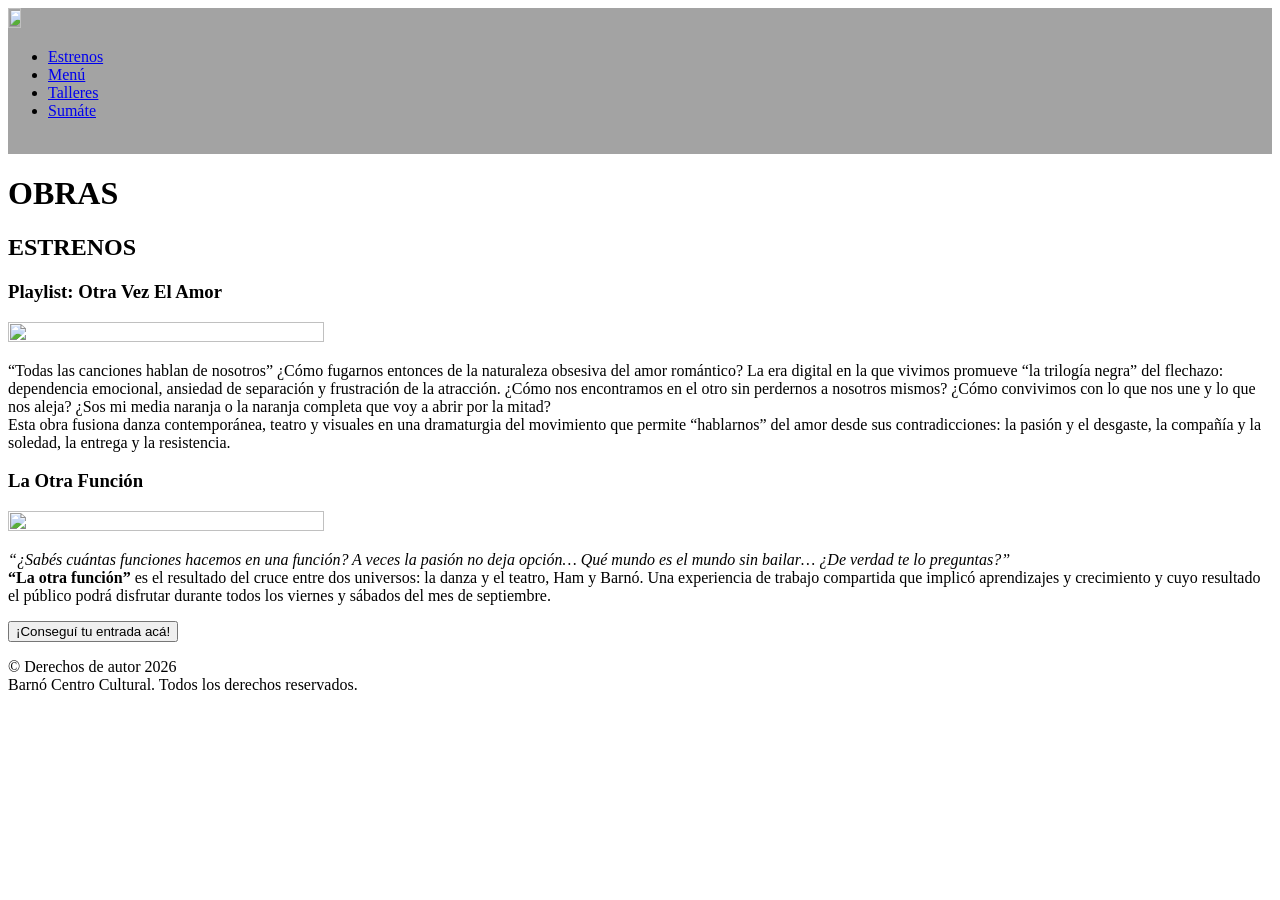
==== estrenos.html @ 7bd5d7cd "Entrega 2: HTML" ====
<!DOCTYPE html>
<head>
    <title>Inicio: Estudio Barnó</title>
</head>
<body>
    <header style="background-color: #a3a3a3;"> <!--Nota a futuro: poner en stylesheet en vez de localmente para evitar repetición innecesaria de la instancia-->
        <div id="top-header">
            <div id="logo">
                <a href="index.html"><img src="images/Recursos Leo/PNG LOGO BARNO VARIABLES-03.png" style="width: 10%; height: 10%"></a>
                <!--Nota a futuro: cambiar ubicación del style, poner en CSS y darle un ID al logo de barnó del header-->
            </div>
            <nav>
                <ul>
                    <li>
                        <a href="estrenos.html">Estrenos</a>
                    </li>
                    <li>
                        <a href="menu.html">Menú</a>
                    </li>
                    <li>
                        <a href="talleres.html">Talleres</a>
                    </li>
                    <li>
                        <a href="formularios.html">Sumáte</a>
                    </li>
                </ul>
            </nav>
            <br>
        </div>
</header>
    <h1>OBRAS</h1>
    <h2>ESTRENOS</h2>
    <h3>Playlist: Otra Vez El Amor</h3>
    <img src="images/playlist otra vez el amor.png" style="width: 50%; height: 50%;"
    <br>
    <p>“Todas las canciones hablan de nosotros” ¿Cómo fugarnos entonces de la naturaleza obsesiva del amor romántico? La era digital en la que vivimos promueve “la trilogía negra” del flechazo: dependencia emocional, ansiedad de separación y frustración de la atracción. ¿Cómo nos encontramos en el otro sin perdernos a nosotros mismos? ¿Cómo convivimos con lo que nos une y lo que nos aleja? ¿Sos mi media naranja o la naranja completa que voy a abrir por la mitad? <br> Esta obra fusiona danza contemporánea, teatro y visuales en una dramaturgia del movimiento que permite “hablarnos” del amor desde sus contradicciones: la pasión y el desgaste, la compañía y la soledad, la entrega y la resistencia.</p>
    <h3>La Otra Función</h3>
    <img src="images/la otra función.png" style="width: 50%; height: 50%;">
    <br>
    <p><i>“¿Sabés cuántas funciones hacemos en una función? A veces la pasión no deja opción… Qué mundo es el mundo sin bailar… ¿De verdad te lo preguntas?”</i> <br> <strong>“La otra función”</strong> es el resultado del cruce entre dos universos: la danza y el teatro, Ham y Barnó. Una experiencia de trabajo compartida que implicó aprendizajes y crecimiento y cuyo resultado el público podrá disfrutar durante todos los viernes y sábados del mes de septiembre.</p>
    <a href= "https://wa.me/5493426109467?utm_source=ig&utm_medium=social&utm_content=link_in_bio" target="_blank">
        <button>¡Conseguí tu entrada acá!</button>
    </a>
    <footer>
        <p>© Derechos de autor 2026 <br> Barnó Centro Cultural. Todos los derechos reservados.
        </p>
    </footer>
</body>
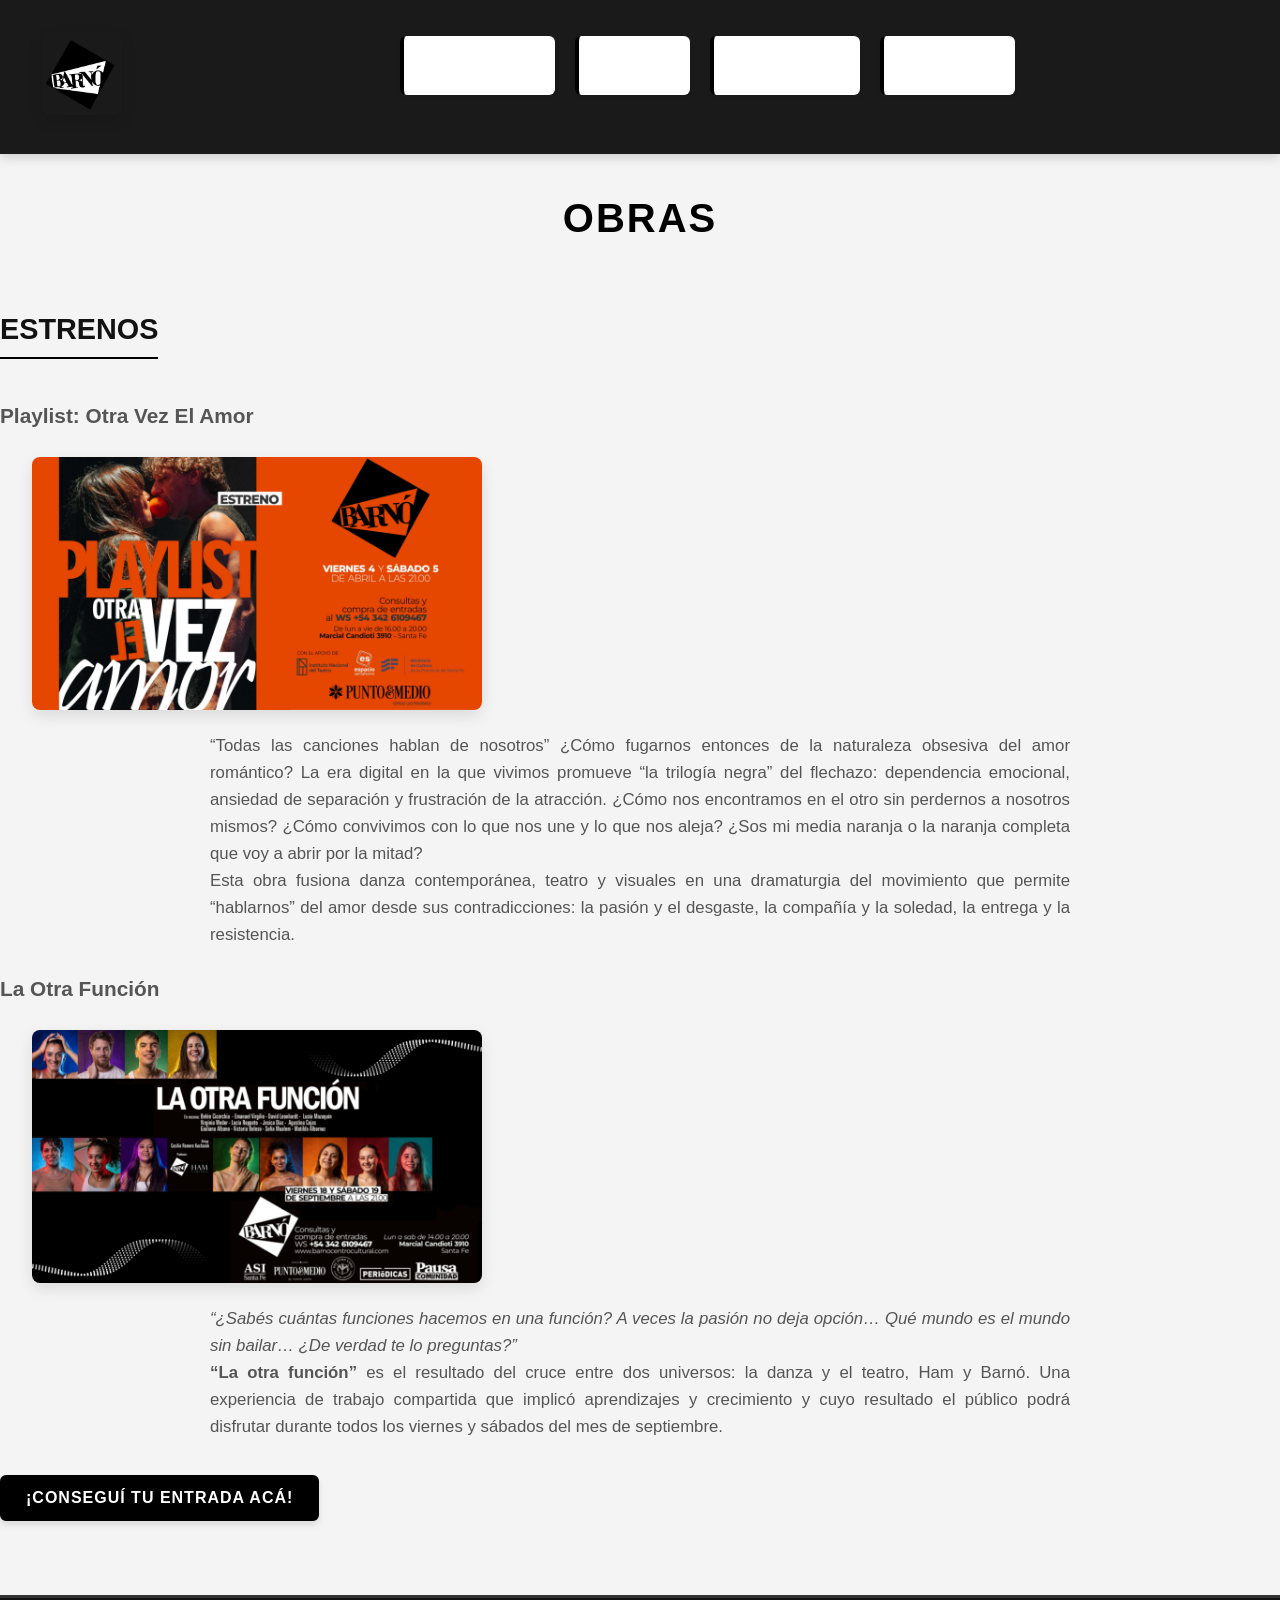
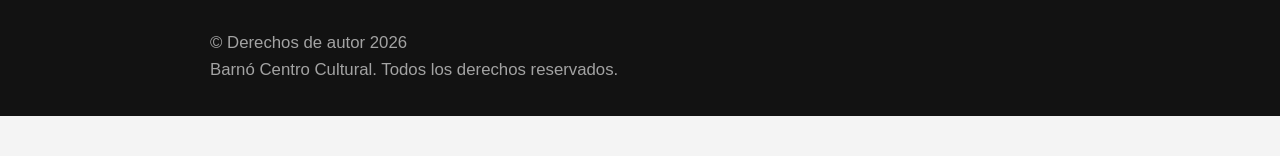
==== commit 259b5f1d: "estrenos.html" ====
--- a/estrenos.html
+++ b/estrenos.html
@@ -1,6 +1,7 @@
 <!DOCTYPE html>
 <head>
     <title>Inicio: Estudio Barnó</title>
+    <link rel="stylesheet" href="stylesheet.css">
 </head>
 <body>
     <header style="background-color: #a3a3a3;"> <!--Nota a futuro: poner en stylesheet en vez de localmente para evitar repetición innecesaria de la instancia-->
@@ -45,4 +46,4 @@
         <p>© Derechos de autor 2026 <br> Barnó Centro Cultural. Todos los derechos reservados.
         </p>
     </footer>
-</body>+</body>
--- a/stylesheet.css
+++ b/stylesheet.css
@@ -0,0 +1,253 @@
+:root {
+    --bg-color: #f4f4f4;
+    --surface-color: #ffffff;
+    --text-primary: #121212;
+    --text-secondary: #555555;
+    --accent-color: #000000;
+    --header-bg: #1a1a1a;
+    --header-text: #ffffff;
+    --border-color: #cccccc;
+    --hover-bg: #333333;
+    --table-header-bg: #222222;
+    --table-row-alt: #e9e9e9;
+    --transition-speed: 0.3s ease;
+}
+
+* {
+    box-sizing: border-box;
+    margin: 0;
+    padding: 0;
+}
+
+body {
+    font-family: 'Segoe UI', Tahoma, Geneva, Verdana, sans-serif;
+    background-color: var(--bg-color);
+    color: var(--text-primary);
+    line-height: 1.6;
+    padding-bottom: 40px;
+}
+
+header {
+    background-color: var(--header-bg) !important;
+    color: var(--header-text);
+    padding: 1rem 2rem;
+    box-shadow: 0 4px 10px rgba(0, 0, 0, 0.15);
+    position: sticky;
+    top: 0;
+    z-index: 1000;
+}
+
+#top-header {
+    display: flex;
+    flex-direction: column;
+    align-items: center;
+    max-width: 1200px;
+    margin: 0 auto;
+}
+
+@media (min-width: 768px) {
+    #top-header {
+        flex-direction: row;
+        justify-content: space-between;
+        align-items: center;
+    }
+}
+
+#logo img {
+    width: 80px !important;
+    height: auto !important;
+    transition: transform var(--transition-speed);
+}
+
+#logo img:hover {
+    transform: scale(1.05);
+}
+
+nav ul {
+    list-style: none;
+    display: flex;
+    gap: 20px;
+    margin-top: 10px;
+}
+
+@media (min-width: 768px) {
+    nav ul {
+        margin-top: 0;
+    }
+}
+
+nav ul li a {
+    color: var(--header-text);
+    text-decoration: none;
+    font-weight: 600;
+    text-transform: uppercase;
+    font-size: 0.9rem;
+    letter-spacing: 1px;
+    padding: 6px 12px;
+    border-radius: 4px;
+    transition: background-color var(--transition-speed), color var(--transition-speed);
+}
+
+nav ul li a:hover {
+    background-color: var(--surface-color);
+    color: var(--accent-color);
+}
+
+h1 {
+    font-size: 2.5rem;
+    text-align: center;
+    margin: 2rem 0 1rem;
+    letter-spacing: 2px;
+    text-transform: uppercase;
+    color: var(--accent-color);
+}
+
+h2 {
+    font-size: 1.8rem;
+    margin: 2.5rem 0 1rem;
+    border-bottom: 2px solid var(--accent-color);
+    padding-bottom: 5px;
+    display: inline-block;
+}
+
+h3 {
+    font-size: 1.3rem;
+    margin: 1.5rem 0 0.5rem;
+    color: var(--text-secondary);
+}
+
+p {
+    max-width: 900px;
+    margin: 0 auto 1.5rem;
+    padding: 0 20px;
+    font-size: 1.05rem;
+    color: var(--text-secondary);
+    text-align: justify;
+}
+
+body > h1, body > h2, body > p, body > div, body > table, body > ul {
+    margin-left: auto;
+    margin-right: auto;
+}
+
+img {
+    display: block;
+    max-width: 450px;
+    width: 100% !important;
+    height: auto !important;
+    margin: 1.5rem auto;
+    border-radius: 8px;
+    box-shadow: 0 6px 15px rgba(0, 0, 0, 0.1);
+    transition: transform var(--transition-speed);
+}
+
+img:hover {
+    transform: scale(1.02);
+}
+
+body img + img {
+    margin-top: 1rem;
+}
+
+@media (min-width: 768px) {
+    img {
+        display: inline-block;
+        width: 45% !important;
+        margin: 1rem 2.5%;
+    }
+}
+
+button, .btn {
+    display: inline-block;
+    background-color: var(--accent-color);
+    color: var(--surface-color);
+    border: 2px solid var(--accent-color);
+    padding: 12px 24px;
+    font-size: 1rem;
+    font-weight: bold;
+    text-transform: uppercase;
+    letter-spacing: 1px;
+    border-radius: 6px;
+    cursor: pointer;
+    transition: all var(--transition-speed);
+    box-shadow: 0 4px 6px rgba(0,0,0,0.1);
+    margin: 10px auto;
+}
+
+button:hover {
+    background-color: var(--surface-color);
+    color: var(--accent-color);
+    transform: translateY(-2px);
+    box-shadow: 0 6px 12px rgba(0,0,0,0.15);
+}
+
+a {
+    text-decoration: none;
+    display: inline-block;
+}
+
+table {
+    width: 90%;
+    max-width: 800px;
+    border-collapse: collapse;
+    margin: 2rem auto;
+    background-color: var(--surface-color);
+    box-shadow: 0 4px 15px rgba(0, 0, 0, 0.05);
+    border-radius: 8px;
+    overflow: hidden;
+}
+
+th, td {
+    padding: 14px 20px;
+    text-align: center;
+    border-bottom: 1px solid var(--border-color);
+}
+
+th {
+    background-color: var(--table-header-bg) !important;
+    color: #ffffff;
+    text-transform: uppercase;
+    font-size: 0.9rem;
+    letter-spacing: 1px;
+}
+
+tr:nth-child(even) {
+    background-color: var(--table-row-alt) !important;
+}
+
+tr:hover {
+    background-color: #dddddd !important;
+}
+
+ul {
+    list-style: none;
+    max-width: 600px;
+    margin: 1rem auto;
+    padding: 0 20px;
+}
+
+ul li {
+    background-color: var(--surface-color);
+    padding: 12px 20px;
+    margin-bottom: 8px;
+    border-radius: 6px;
+    border-left: 4px solid var(--accent-color);
+    box-shadow: 0 2px 5px rgba(0,0,0,0.05);
+    display: flex;
+    justify-content: space-between;
+}
+
+footer {
+    background-color: #121212;
+    color: #a3a3a3;
+    text-align: center;
+    padding: 2rem 1rem;
+    margin-top: 4rem;
+    font-size: 0.9rem;
+    border-top: 3px solid #333333;
+}
+
+footer p {
+    color: #a3a3a3;
+    margin: 0 auto;
+}
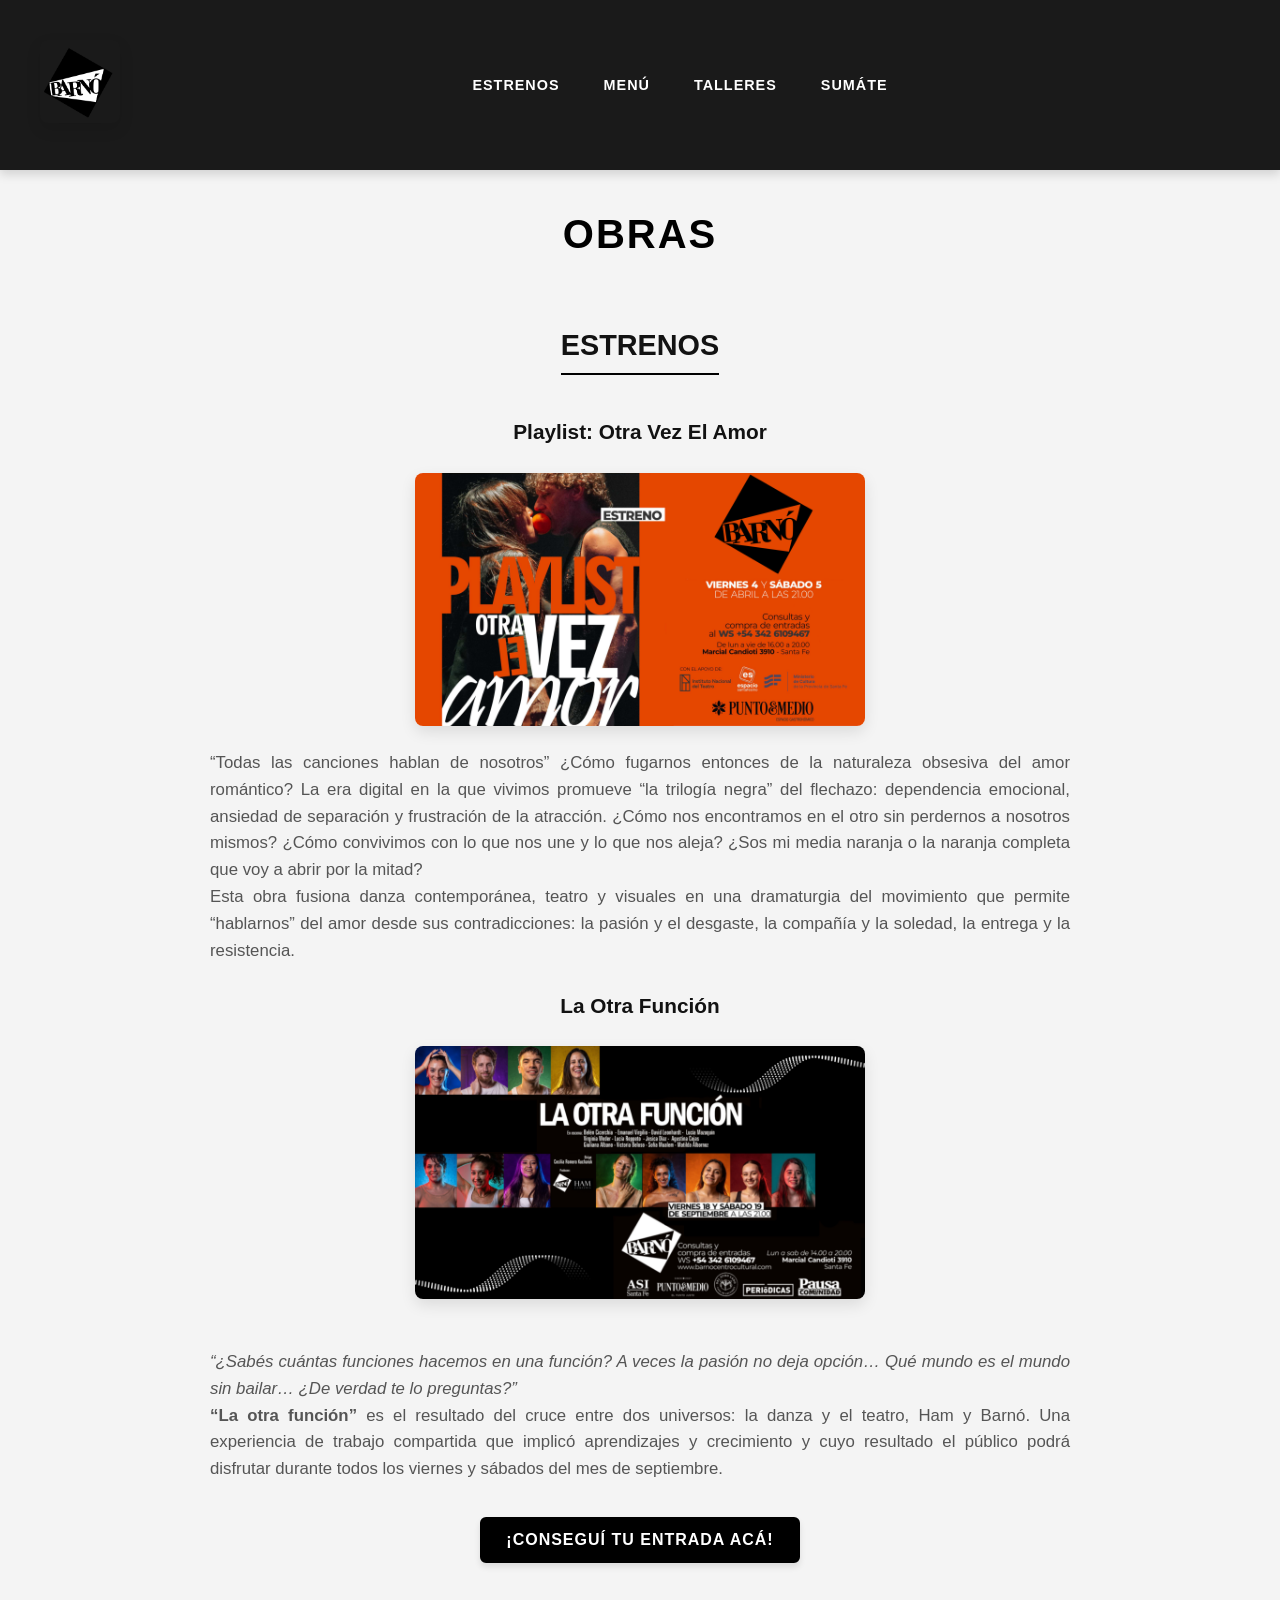
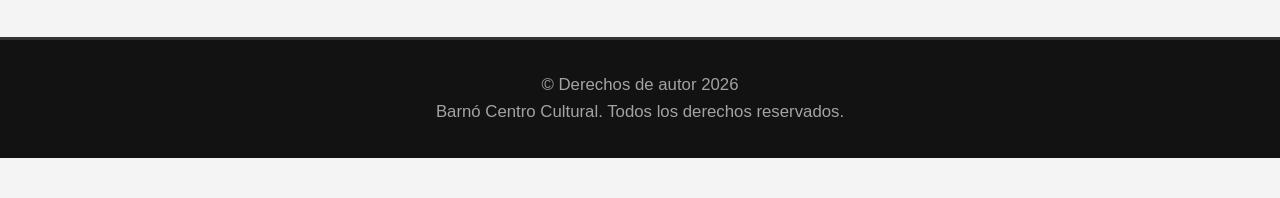
==== commit 170b9431: "estrenos.html" ====
--- a/estrenos.html
+++ b/estrenos.html
@@ -1,7 +1,7 @@
 <!DOCTYPE html>
 <head>
     <title>Inicio: Estudio Barnó</title>
-    <link rel="stylesheet" href="stylesheet.css">
+    <link rel="stylesheet" href="style.css"> 
 </head>
 <body>
     <header style="background-color: #a3a3a3;"> <!--Nota a futuro: poner en stylesheet en vez de localmente para evitar repetición innecesaria de la instancia-->
--- a/style.css
+++ b/style.css
@@ -0,0 +1,185 @@
+:root {
+    --bg-color: #f4f4f4;
+    --surface-color: #ffffff;
+    --text-primary: #121212;
+    --text-secondary: #555555;
+    --accent-color: #000000;
+    --header-bg: #1a1a1a;
+    --header-text: #ffffff;
+    --border-color: #cccccc;
+    --hover-bg: #333333;
+    --transition-speed: 0.3s ease;
+}
+
+* {
+    box-sizing: border-box;
+    margin: 0;
+    padding: 0;
+}
+
+body {
+    font-family: 'Segoe UI', Tahoma, Geneva, Verdana, sans-serif;
+    background-color: var(--bg-color);
+    color: var(--text-primary);
+    line-height: 1.6;
+    padding-bottom: 40px;
+    text-align: center;
+}
+
+header {
+    background-color: var(--header-bg) !important;
+    color: var(--header-text);
+    padding: 1rem 2rem;
+    box-shadow: 0 4px 10px rgba(0, 0, 0, 0.15);
+    position: sticky;
+    top: 0;
+    z-index: 1000;
+}
+
+#top-header {
+    display: flex;
+    flex-direction: column;
+    align-items: center;
+    max-width: 1200px;
+    margin: 0 auto;
+}
+
+@media (min-width: 768px) {
+    #top-header {
+        flex-direction: row;
+        justify-content: space-between;
+        align-items: center;
+    }
+}
+
+#logo img {
+    width: 80px !important;
+    height: auto !important;
+    transition: transform var(--transition-speed);
+}
+
+#logo img:hover {
+    transform: scale(1.05);
+}
+
+nav ul {
+    list-style: none;
+    display: flex;
+    gap: 20px;
+    margin-top: 10px;
+}
+
+@media (min-width: 768px) {
+    nav ul {
+        margin-top: 0;
+    }
+}
+
+nav ul li a {
+    color: var(--header-text);
+    text-decoration: none;
+    font-weight: 600;
+    text-transform: uppercase;
+    font-size: 0.9rem;
+    letter-spacing: 1px;
+    padding: 6px 12px;
+    border-radius: 4px;
+    transition: background-color var(--transition-speed), color var(--transition-speed);
+}
+
+nav ul li a:hover {
+    background-color: var(--surface-color);
+    color: var(--accent-color);
+}
+
+h1 {
+    font-size: 2.5rem;
+    text-align: center;
+    margin: 2rem 0 1rem;
+    letter-spacing: 2px;
+    text-transform: uppercase;
+    color: var(--accent-color);
+}
+
+h2 {
+    font-size: 1.8rem;
+    margin: 2.5rem 0 1rem;
+    border-bottom: 2px solid var(--accent-color);
+    padding-bottom: 5px;
+    display: inline-block;
+}
+
+h3 {
+    font-size: 1.3rem;
+    margin: 1.5rem 0 0.5rem;
+    color: var(--text-primary);
+}
+
+p {
+    max-width: 900px;
+    margin: 0 auto 1.5rem;
+    padding: 0 20px;
+    font-size: 1.05rem;
+    color: var(--text-secondary);
+    text-align: justify;
+}
+
+img {
+    display: block;
+    max-width: 450px;
+    width: 100% !important;
+    height: auto !important;
+    margin: 1.5rem auto;
+    border-radius: 8px;
+    box-shadow: 0 6px 15px rgba(0, 0, 0, 0.1);
+    transition: transform var(--transition-speed);
+}
+
+img:hover {
+    transform: scale(1.02);
+}
+
+button, .btn {
+    display: inline-block;
+    background-color: var(--accent-color);
+    color: var(--surface-color);
+    border: 2px solid var(--accent-color);
+    padding: 12px 24px;
+    font-size: 1rem;
+    font-weight: bold;
+    text-transform: uppercase;
+    letter-spacing: 1px;
+    border-radius: 6px;
+    cursor: pointer;
+    transition: all var(--transition-speed);
+    box-shadow: 0 4px 6px rgba(0,0,0,0.1);
+    margin: 10px auto;
+}
+
+button:hover {
+    background-color: var(--surface-color);
+    color: var(--accent-color);
+    transform: translateY(-2px);
+    box-shadow: 0 6px 12px rgba(0,0,0,0.15);
+}
+
+a {
+    text-decoration: none;
+    display: inline-block;
+}
+
+footer {
+    background-color: #121212;
+    color: #a3a3a3;
+    text-align: center;
+    padding: 2rem 1rem;
+    margin-top: 4rem;
+    font-size: 0.9rem;
+    border-top: 3px solid #333333;
+}
+
+footer p {
+    color: #a3a3a3;
+    margin: 0 auto;
+    text-align: center;
+}
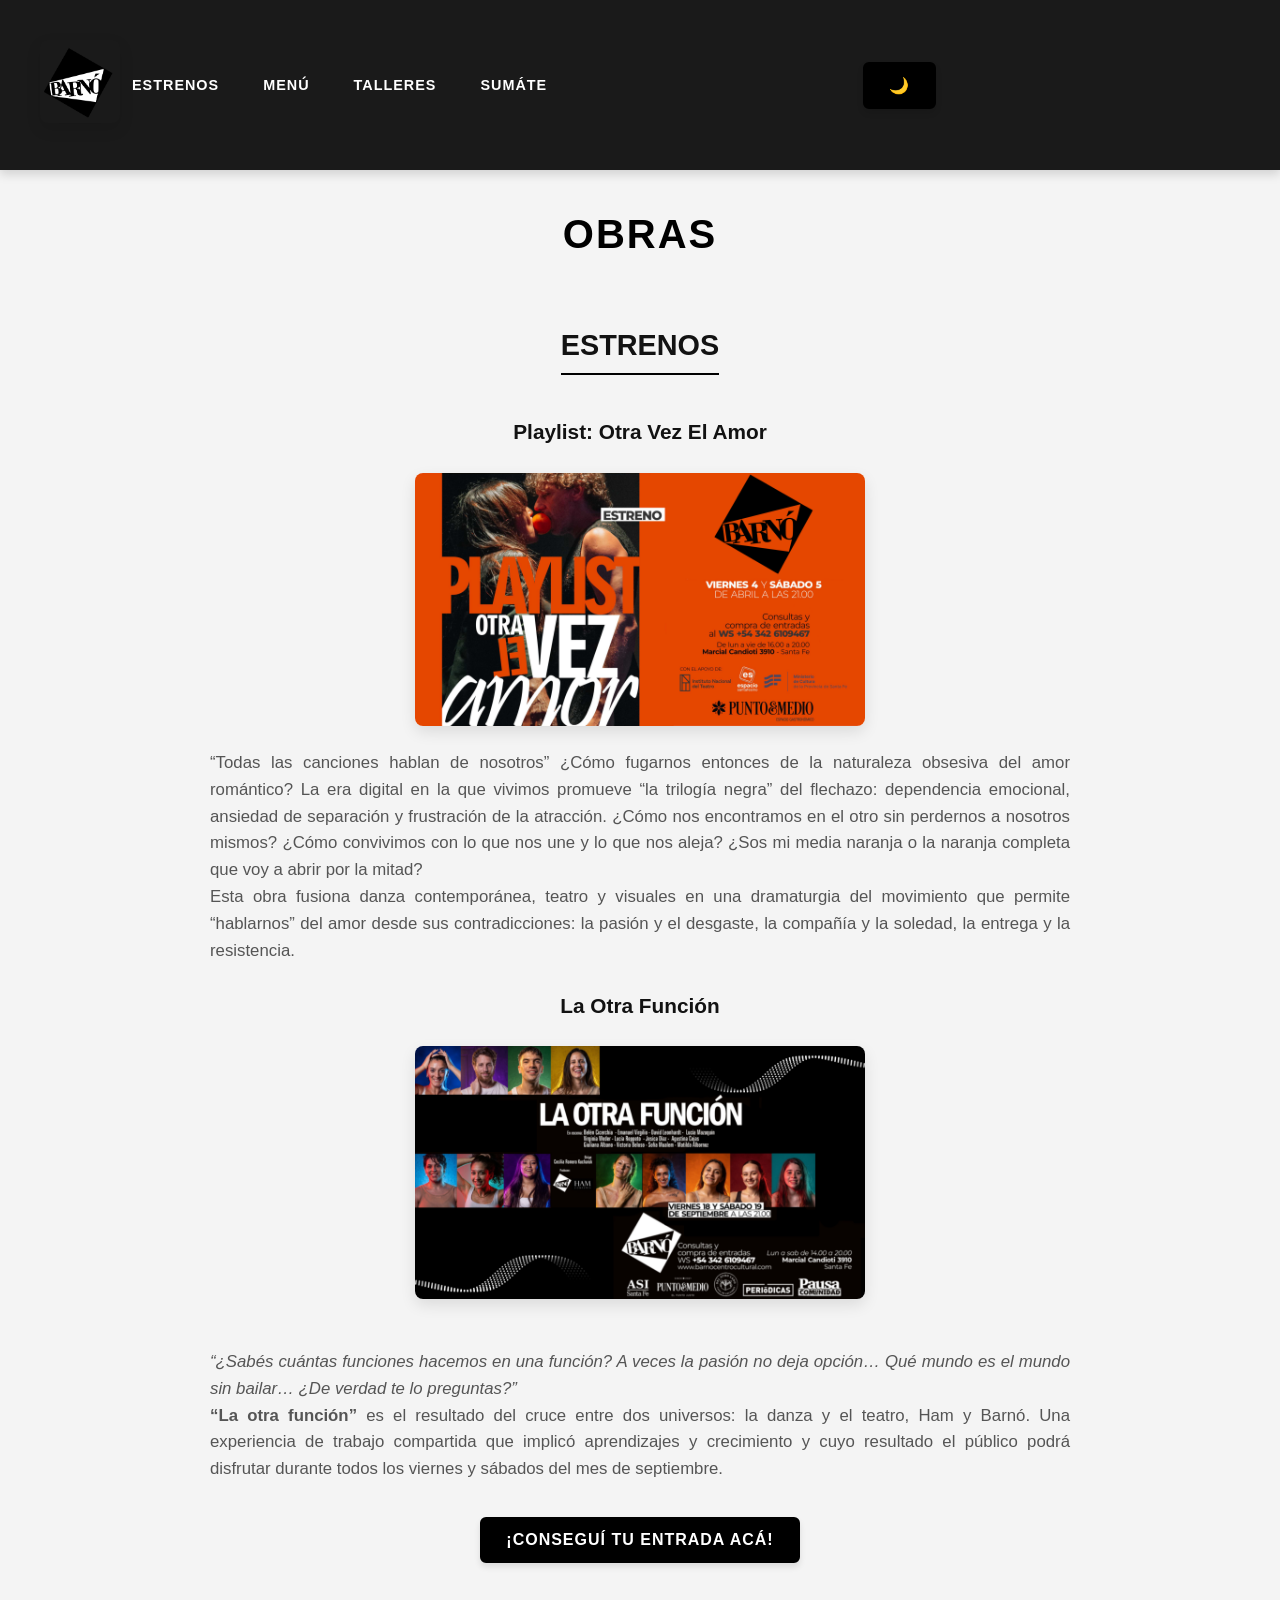
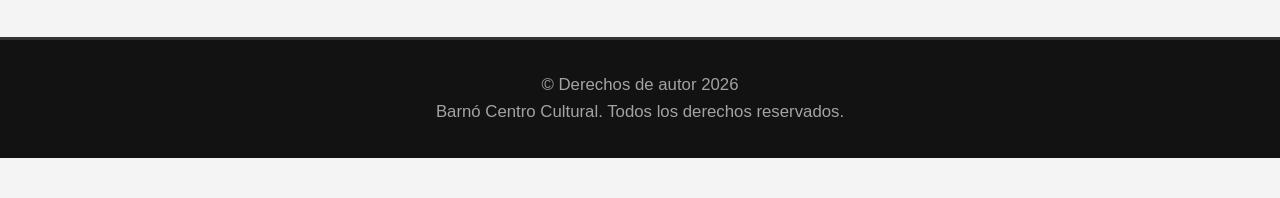
==== commit 2d9e2665: "estrenos.html" ====
--- a/estrenos.html
+++ b/estrenos.html
@@ -26,6 +26,7 @@
                     </li>
                 </ul>
             </nav>
+            <button id="btn-tema" class="btn-tema" aria-label="Cambiar tema">🌙</button>
             <br>
         </div>
 </header>
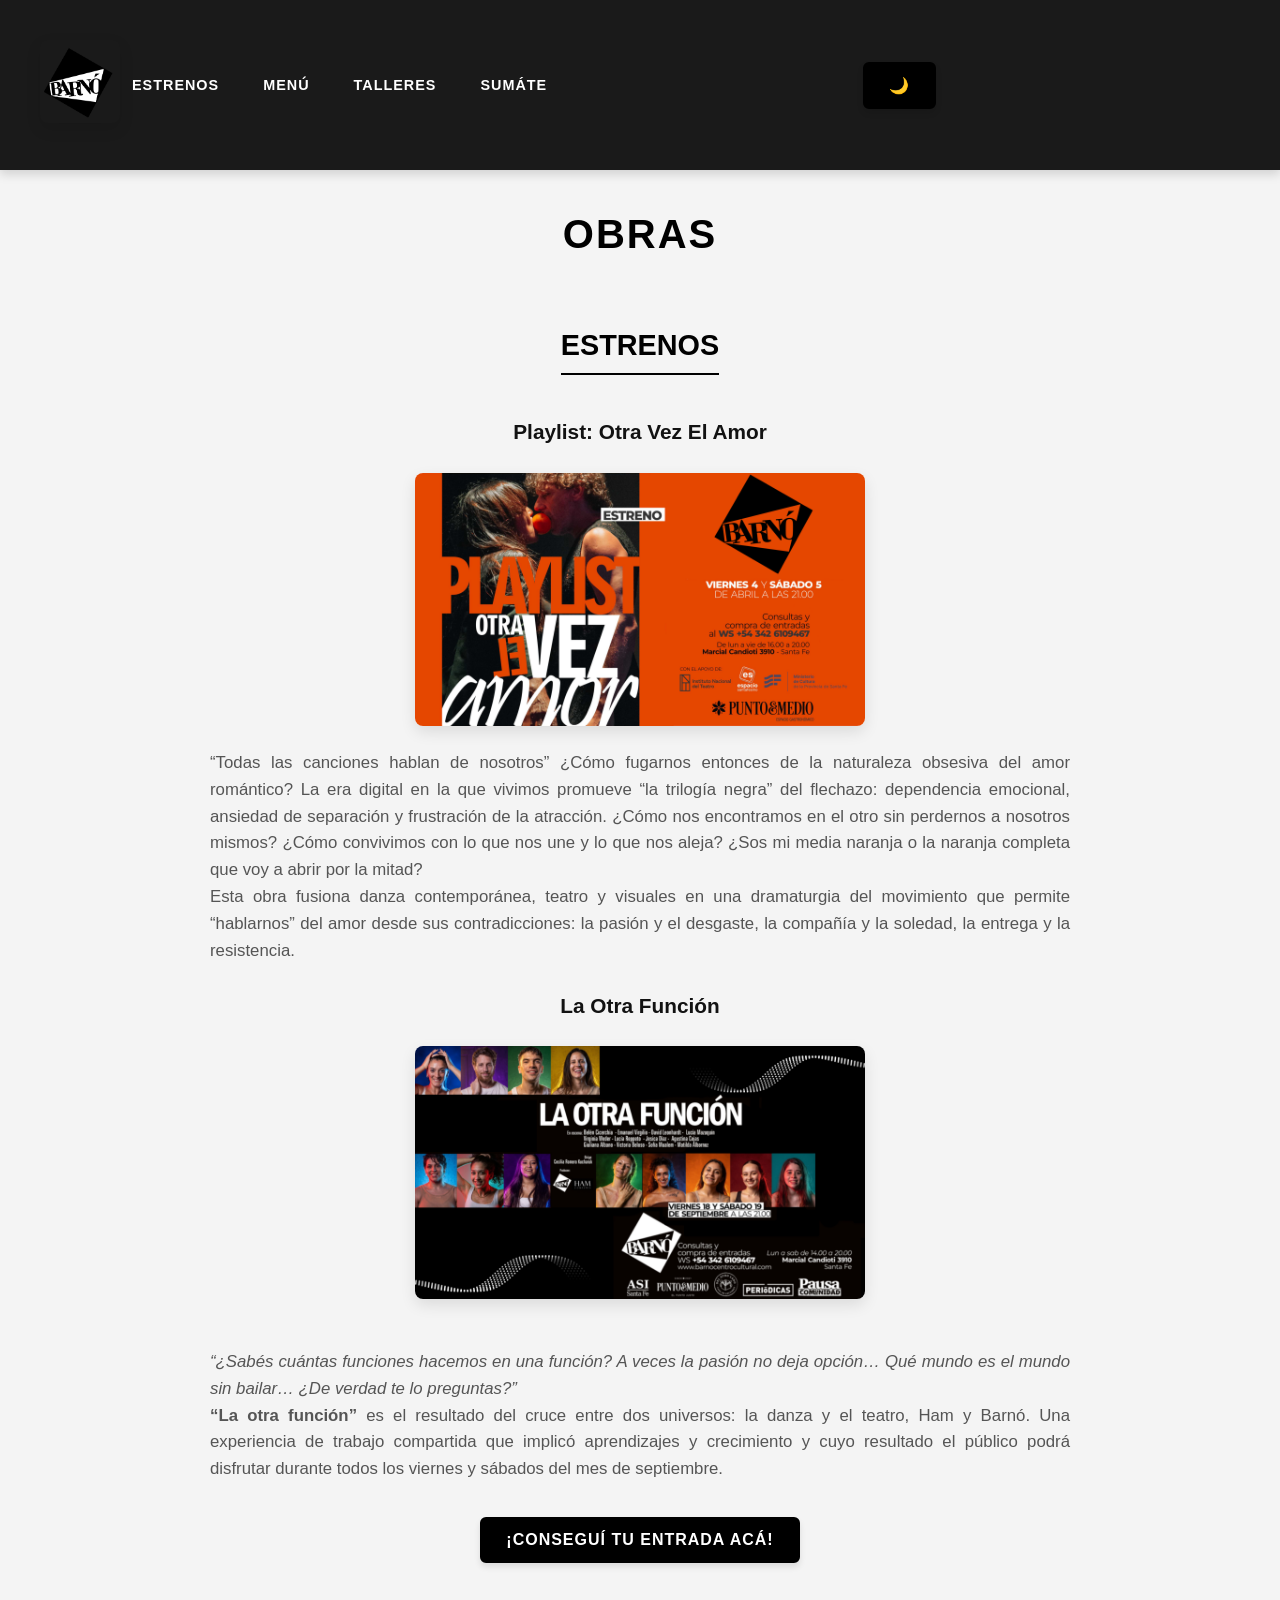
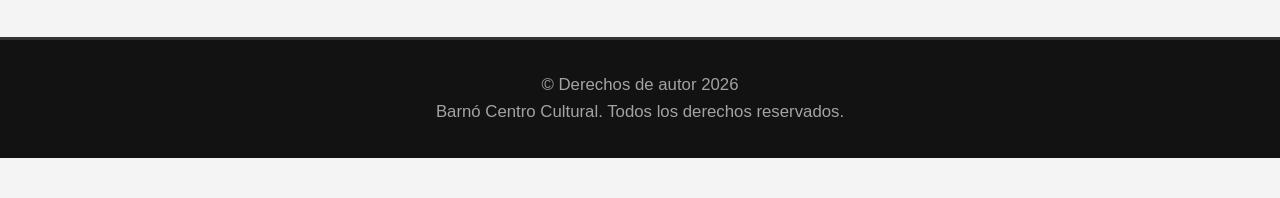
==== commit 388d5be4: "estrenos.html" ====
--- a/estrenos.html
+++ b/estrenos.html
@@ -46,5 +46,6 @@
     <footer>
         <p>© Derechos de autor 2026 <br> Barnó Centro Cultural. Todos los derechos reservados.
         </p>
+      <script src="script.js"></script>
     </footer>
 </body>
--- a/style.css
+++ b/style.css
@@ -9,6 +9,51 @@
     --border-color: #cccccc;
     --hover-bg: #333333;
     --transition-speed: 0.3s ease;
+}
+:root {
+    --bg-color: #f4f4f4;
+    --surface-color: #ffffff;
+    --text-primary: #121212;
+    --text-secondary: #555555;
+    --accent-color: #000000;
+    --header-bg: #1a1a1a;
+    --header-text: #ffffff;
+    --border-color: #cccccc;
+    --table-row-alt: #e9e9e9;
+}
+
+body.oscuro {
+    --bg-color: #121212;
+    --surface-color: #1e1e1e;
+    --text-primary: #f4f4f4;
+    --text-secondary: #b0b0b0;
+    --accent-color: #ffffff;
+    --header-bg: #000000;
+    --header-text: #ffffff;
+    --border-color: #333333;
+    --table-row-alt: #252525;
+}
+
+body {
+    background-color: var(--bg-color);
+    color: var(--text-primary);
+    font-family: 'Segoe UI', Tahoma, Geneva, Verdana, sans-serif;
+    transition: background-color 0.3s ease, color 0.3s ease;
+}
+
+header { background-color: var(--header-bg) !important; color: var(--header-text); }
+h1, h2 { color: var(--accent-color); }
+p, h3 { color: var(--text-secondary); }
+body.dark-mode h3 { color: var(--text-primary); }
+
+button {
+    background-color: var(--accent-color);
+    color: var(--bg-color);
+    border: 2px solid var(--accent-color);
+}
+button:hover {
+    background-color: var(--surface-color);
+    color: var(--accent-color);
 }
 
 * {
